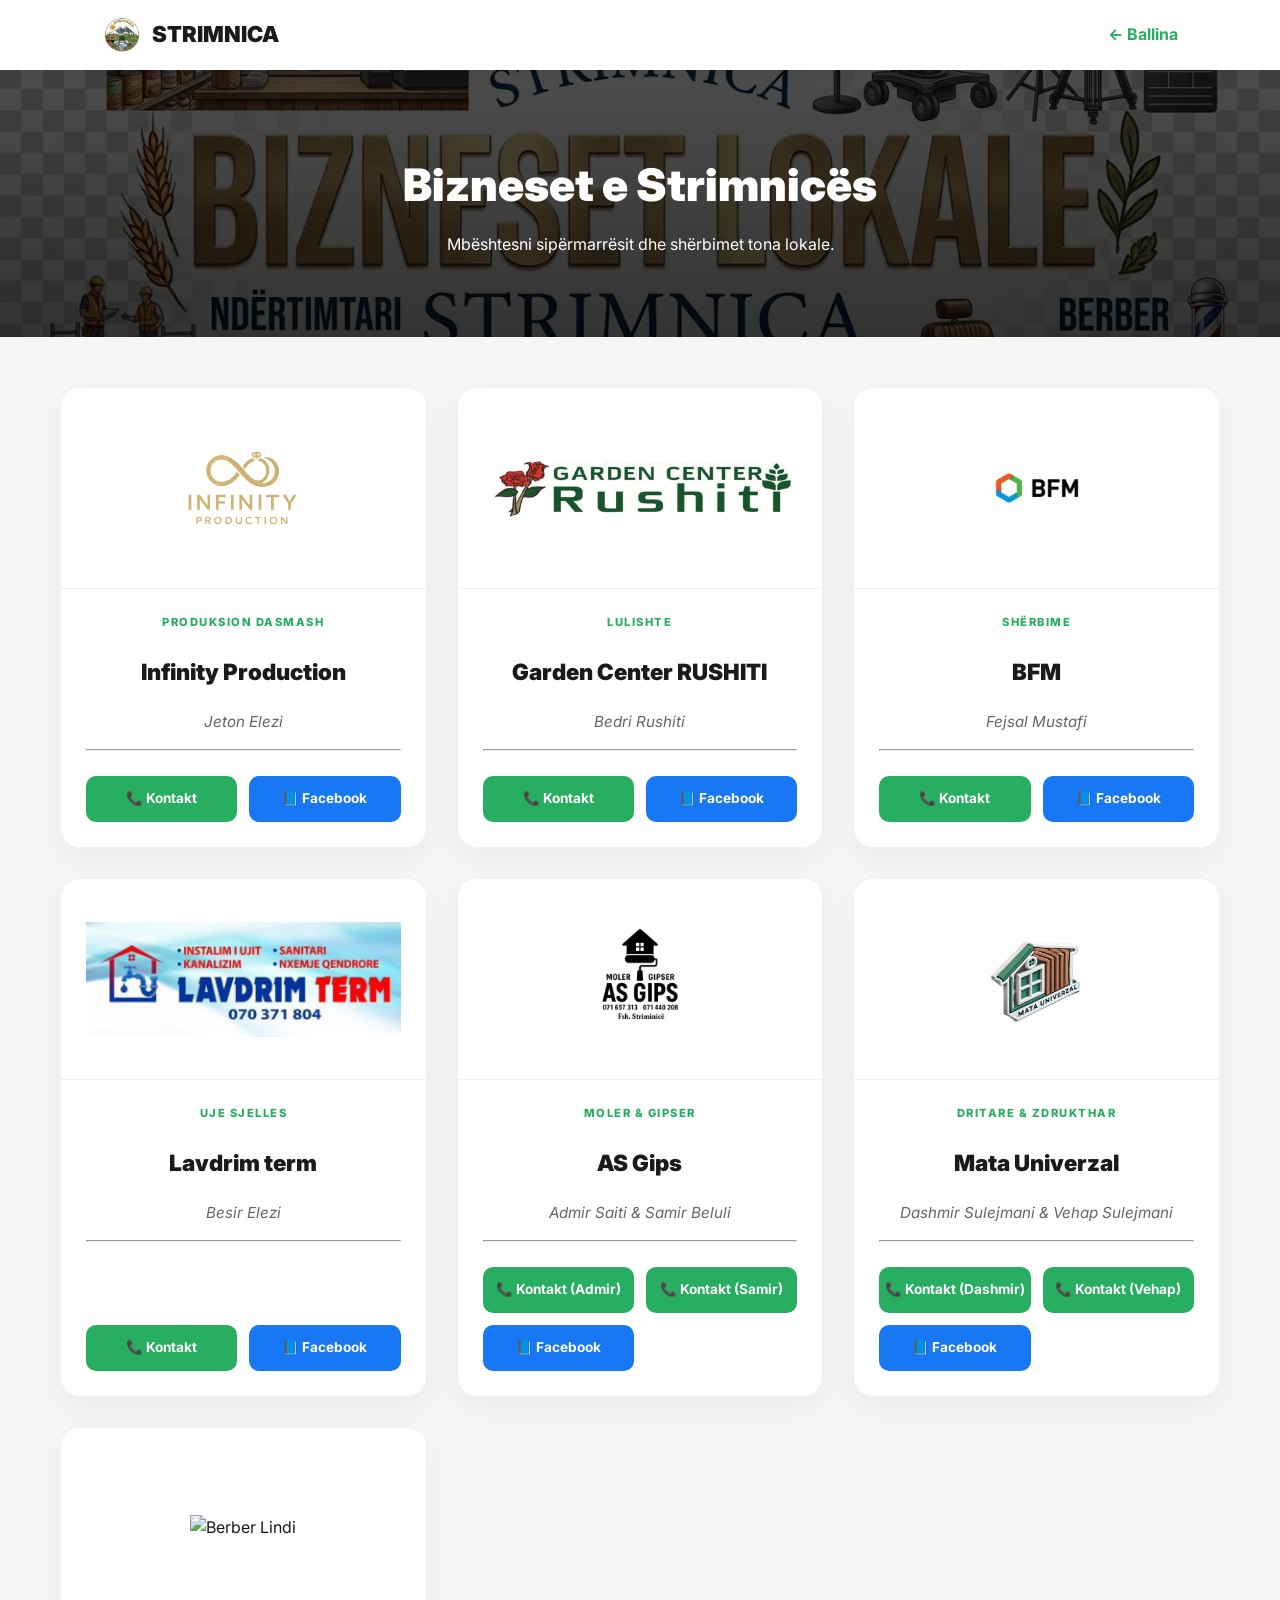
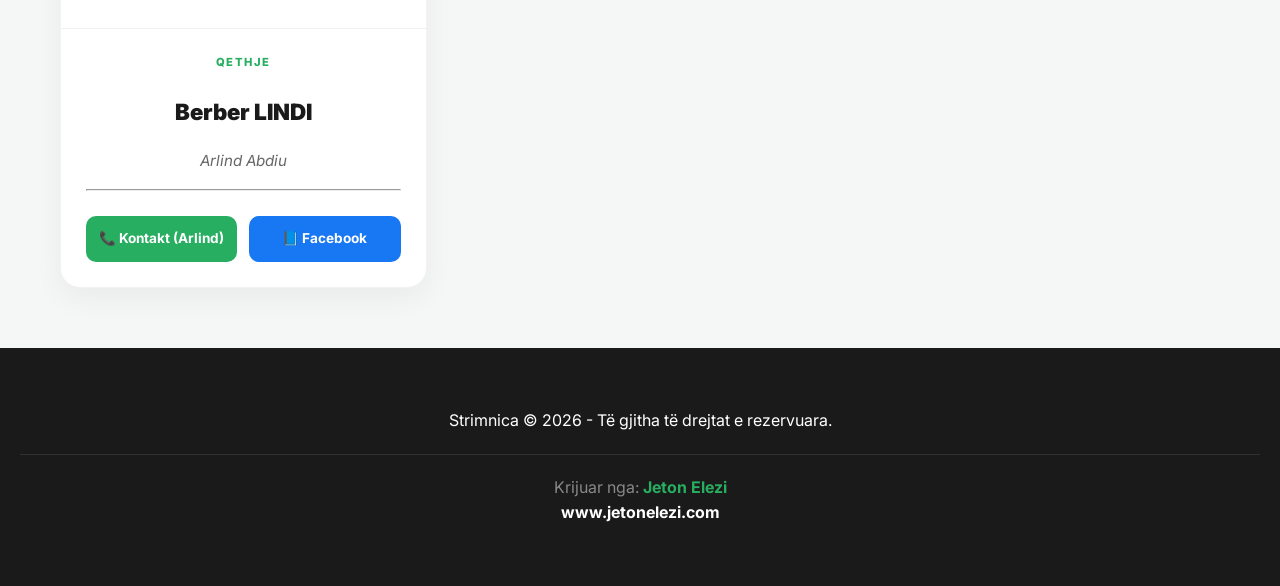
==== bizneset.html @ e4f4416d "Update bizneset.html" ====
<!DOCTYPE html>
<html lang="sq">
<head>
    <meta charset="UTF-8">
    <meta name="viewport" content="width=device-width, initial-scale=1.0">
    <title>Bizneset - Strimnica</title>
    <link rel="icon" type="image/png" href="foto/LOGO STR.png">
    <link href="https://fonts.googleapis.com/css2?family=Inter:wght@300;400;700;900&display=swap" rel="stylesheet">
    <style>
        :root {
            --accent: #27ae60;
            --dark: #1a1a1a;
            --light: #f4f7f6;
            --fb-blue: #1877F2;
        }

        * { box-sizing: border-box; margin: 0; padding: 0; }
        body { font-family: 'Inter', sans-serif; background: var(--light); color: var(--dark); line-height: 1.6; }

        /* Navbar */
        .navbar {
            display: flex; justify-content: space-between; align-items: center;
            padding: 15px 8%; background: white; position: sticky; top: 0; z-index: 1000;
            box-shadow: 0 2px 10px rgba(0,0,0,0.05);
        }
        .logo { display: flex; align-items: center; gap: 10px; font-size: 22px; font-weight: 900; text-decoration: none; color: var(--dark); }
        .logo img { height: 40px; }
        .back-link { text-decoration: none; color: var(--accent); font-weight: 700; }

        /* Hero Bizneset */
        .biz-header {
            background: linear-gradient(rgba(0,0,0,0.7), rgba(0,0,0,0.8)), url('foto\\Gemini_Generated_Image_uo8lh4uo8lh4uo8l.png') center/cover;
            color: white; padding: 80px 20px; text-align: center;
        }
        .biz-header h1 { font-size: 2.8rem; margin-bottom: 10px; font-weight: 900; }

        /* Business Grid */
        .container { max-width: 1200px; margin: 50px auto; padding: 0 20px; }
        
        .biz-grid {
            display: grid;
            grid-template-columns: repeat(auto-fill, minmax(300px, 1fr));
            gap: 30px;
        }

        .biz-card {
            background: white; border-radius: 20px; overflow: hidden;
            box-shadow: 0 10px 30px rgba(0,0,0,0.05);
            transition: 0.3s; border: 1px solid rgba(0,0,0,0.05);
            display: flex; flex-direction: column;
            height: 100%;
        }
        .biz-card:hover { transform: translateY(-10px); box-shadow: 0 15px 40px rgba(0,0,0,0.1); }

        .biz-logo-area {
            height: 200px; background: #ffffff;
            display: flex; align-items: center; justify-content: center;
            padding: 25px; position: relative;
        }
        .biz-logo-area img { max-height: 100%; max-width: 100%; object-fit: contain; }

        .biz-info { 
            padding: 25px; 
            flex-grow: 1; 
            text-align: center; 
            border-top: 1px solid #f0f0f0; 
            display: flex;
            flex-direction: column;
        }
        
        .biz-tag { font-size: 0.7rem; color: var(--accent); font-weight: 800; text-transform: uppercase; letter-spacing: 1.5px; display: block; margin-bottom: 8px; }
        
        .biz-name { 
            font-size: 1.4rem; 
            margin: 5px 0 10px 0; 
            color: var(--dark); 
            font-weight: 900; 
            min-height: 3.4rem; 
            display: flex; 
            align-items: center; 
            justify-content: center; 
        }
        
        .biz-desc { font-size: 0.95rem; color: #666; margin-bottom: 15px; font-style: italic; }

        .biz-actions { 
            display: grid; 
            grid-template-columns: 1fr 1fr; 
            gap: 12px; 
            margin-top: auto; 
        }
        
        .btn-action {
            text-decoration: none; padding: 12px 5px; border-radius: 10px;
            font-size: 0.85rem; font-weight: 700; text-align: center; transition: 0.3s;
        }
        .btn-call { background: var(--accent); color: white; }
        .btn-fb { background: var(--fb-blue); color: white; }
        .btn-call:hover { background: #219150; opacity: 0.9; }
        .btn-fb:hover { opacity: 0.9; }

        /* Mobile View (3 items per row) */
        @media (max-width: 768px) {
            .container { padding: 0 10px; margin: 20px auto; }
            .biz-grid { grid-template-columns: repeat(3, 1fr); gap: 10px; }
            .biz-card { border-radius: 12px; }
            .biz-logo-area { height: 100px; padding: 10px; }
            .biz-info { padding: 10px 5px; }
            .biz-name { 
                font-size: 0.85rem; 
                min-height: auto; 
                margin-bottom: 5px; 
                line-height: 1.2;
                display: -webkit-box;
                -webkit-line-clamp: 2;
                -webkit-box-orient: vertical;
                overflow: hidden;
            }
            .biz-tag { font-size: 0.55rem; letter-spacing: 0.5px; }
            
            /* NDRYSHIMI KETU: E hoqa display:none qe Besir Elezi te shfaqet */
            .biz-desc { 
                display: block; 
                font-size: 0.65rem; 
                margin-bottom: 8px; 
            }
            
            .biz-info hr, .biz-info br { display: none; } /* I fshehim ne celular qe te mos zene vend te kote */
            
            .biz-actions { grid-template-columns: 1fr; gap: 4px; }
            .btn-action { padding: 6px 2px; font-size: 0.65rem; border-radius: 6px; }
            .biz-header h1 { font-size: 1.8rem; }
        }

        /* Footer */
        footer { text-align: center; padding: 60px 20px; background: var(--dark); color: white; margin-top: 60px; }
        .footer-credits { margin-top: 20px; padding-top: 20px; border-top: 1px solid rgba(255,255,255,0.1); color: #888; }
        .footer-credits strong { color: var(--accent); }
        .footer-link { color: #ffffff; text-decoration: none; font-weight: 700; transition: 0.3s; }
        .footer-link:hover { color: var(--accent); }
    </style>
</head>
<body>

    <nav class="navbar">
        <a href="index.html" class="logo">
            <img src="foto/LOGO STR.png" alt="Logo"> STRIMNICA
        </a>
        <a href="index.html" class="back-link">← Ballina</a>
    </nav>

    <header class="biz-header">
        <h1>Bizneset e Strimnicës</h1>
        <p>Mbështesni sipërmarrësit dhe shërbimet tona lokale.</p>
    </header>

    <div class="container">
        <div class="biz-grid">

            <div class="biz-card">
                <div class="biz-logo-area">
                    <img src="Logo/Logo Infinity.png" alt="Infinity Production">
                </div>
                <div class="biz-info">
                    <span class="biz-tag">Produksion Dasmash</span>
                    <h2 class="biz-name">Infinity Production</h2>
                    <p class="biz-desc">Jeton Elezi</p>
                    <hr><br>
                    <div class="biz-actions">
                        <a href="tel:+38972722060" class="btn-action btn-call">📞 Kontakt</a>
                        <a href="https://www.facebook.com/profile.php?id=61581530814236" target="_blank" class="btn-action btn-fb">📘 Facebook</a>
                    </div>
                </div>
            </div>

            <div class="biz-card">
                <div class="biz-logo-area">
                    <img src="Logo/Garden Center Rushiti.jpeg" alt="Garden Center Rushiti">
                </div>
                <div class="biz-info">
                    <span class="biz-tag">Lulishte</span>
                    <h2 class="biz-name">Garden Center RUSHITI</h2>
                    <p class="biz-desc">Bedri Rushiti</p>
                    <hr><br>
                    <div class="biz-actions">
                        <a href="tel:+38970587042" class="btn-action btn-call">📞 Kontakt</a>
                        <a href="https://www.facebook.com/garden.center.rushiti" target="_blank" class="btn-action btn-fb">📘 Facebook</a>
                    </div>
                </div>
            </div>

            <div class="biz-card">
                <div class="biz-logo-area">
                    <img src="Logo/BFM LOGO.jpg" alt="BFM">
                </div>
                <div class="biz-info">
                    <span class="biz-tag">Shërbime</span>
                    <h2 class="biz-name">BFM</h2>
                    <p class="biz-desc">Fejsal Mustafi</p>
                    <hr><br>
                    <div class="biz-actions">
                        <a href="tel:+38975295482" class="btn-action btn-call">📞 Kontakt</a>
                        <a href="https://www.facebook.com/bfmnmk" target="_blank" class="btn-action btn-fb">📘 Facebook</a>
                    </div>
                </div>
            </div>

            <div class="biz-card">
                <div class="biz-logo-area">
                    <img src="Logo/Lavdrim Term.png" alt="Lavdrim term">
                </div>
                <div class="biz-info">
                    <span class="biz-tag">Uje Sjelles</span>
                    <h2 class="biz-name">Lavdrim term</h2>
                    <p class="biz-desc">Besir Elezi</p>
                    <hr><br>
                    <div class="biz-actions">
                        <a href="tel:+38970371804" class="btn-action btn-call">📞 Kontakt</a>
                        <a href="https://www.facebook.com/profile.php?id=100041376197153" target="_blank" class="btn-action btn-fb">📘 Facebook</a>
                    </div>
                </div>
            </div>


             <div class="biz-card">
                <div class="biz-logo-area">
                    <img src="Logo\AS-gips.png" alt="AS GIPS">
                </div>
                <div class="biz-info">
                    <span class="biz-tag">Moler & Gipser</span>
                    <h2 class="biz-name">AS Gips</h2>
                    <p class="biz-desc">Admir Saiti & Samir Beluli</p>
                    <hr><br>
                    <div class="biz-actions">
                        <a href="tel:+38975295482" class="btn-action btn-call">📞 Kontakt (Admir) </a>
                        <a href="tel:+38975295482" class="btn-action btn-call">📞 Kontakt (Samir) </a>
                        <a href="https://www.facebook.com/profile.php?id=100076467087197" target="_blank" class="btn-action btn-fb">📘 Facebook</a>
                    </div>
                </div>
            </div>



            




<div class="biz-card">
                <div class="biz-logo-area">
                    <img src="Logo\Mata universal.jpg" alt="Mata Univerzal">
                </div>
                <div class="biz-info">
                    <span class="biz-tag">Dritare & Zdrukthar</span>
                    <h2 class="biz-name">Mata Univerzal</h2>
                    <p class="biz-desc">Dashmir Sulejmani & Vehap Sulejmani</p>
                    <hr><br>
                    <div class="biz-actions">
                        <a href="tel:+38970348357" class="btn-action btn-call">📞 Kontakt (Dashmir) </a>
                        <a href="tel:+38971263230" class="btn-action btn-call">📞 Kontakt (Vehap) </a>
                        <a href="https://www.facebook.com/share/1DpXYMHKsd/?mibextid=wwXIfr&direct_share_include_copy=1&fb_entity_type=unknown" target="_blank" class="btn-action btn-fb">📘 Facebook</a>
                    </div>
                </div>
            </div>





            <div class="biz-card">
                <div class="biz-logo-area">
                    <img src="" alt="Berber Lindi">
                </div>
                <div class="biz-info">
                    <span class="biz-tag">Qethje</span>
                    <h2 class="biz-name">Berber LINDI</h2>
                    <p class="biz-desc">Arlind Abdiu</p>
                    <hr><br>
                    <div class="biz-actions">
                        <a href="tel:+38970806164" class="btn-action btn-call">📞 Kontakt (Arlind) </a>
                        <a href="https://www.facebook.com/profile.php?id=100076467087197" target="_blank" class="btn-action btn-fb">📘 Facebook</a>
                    </div>
                </div>
            </div>






























            
        </div>
    </div>

    <footer>
        <div class="footer-content">
            <p>Strimnica © 2026 - Të gjitha të drejtat e rezervuara.</p>
            <div class="footer-credits">
                Krijuar nga: <strong>Jeton Elezi</strong><br>
                <a href="https://www.jetonelezi.com" class="footer-link" target="_blank">www.jetonelezi.com</a>
            </div>
        </div>
    </footer>
</body>
</html>
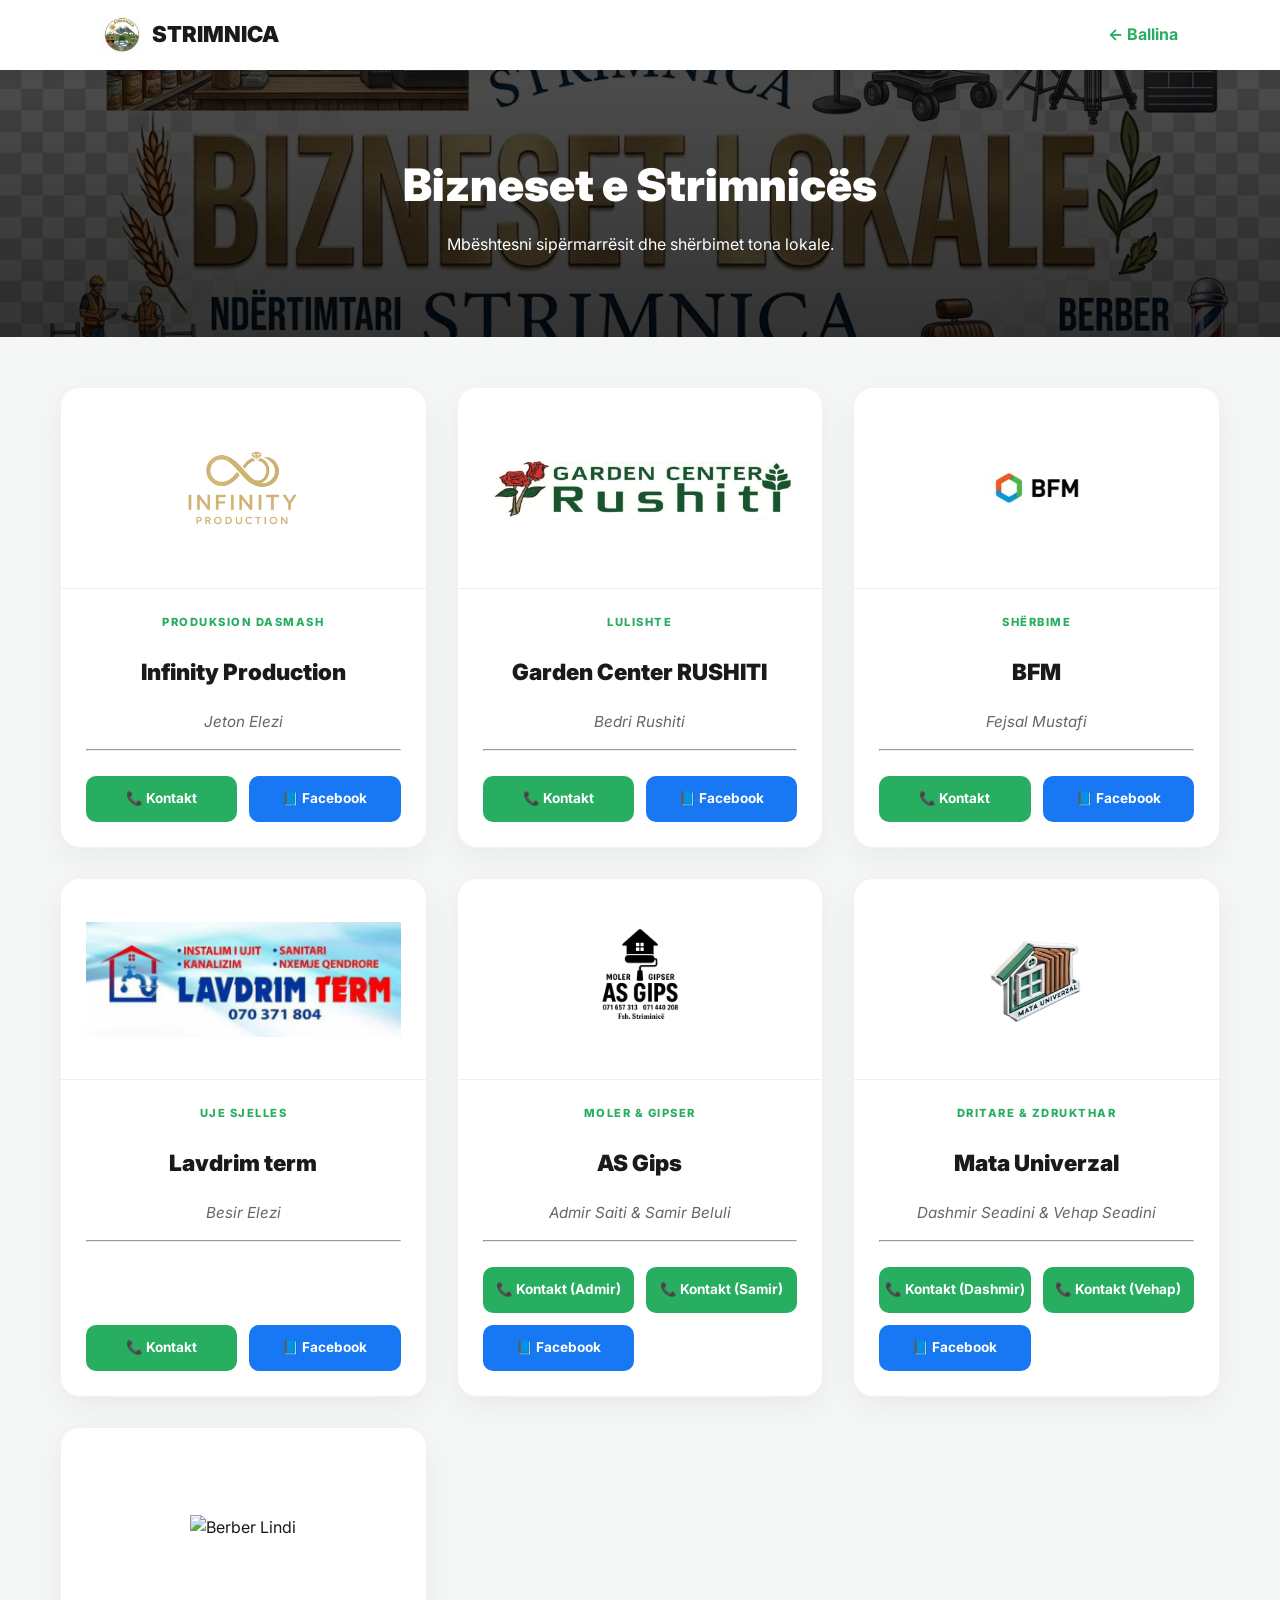
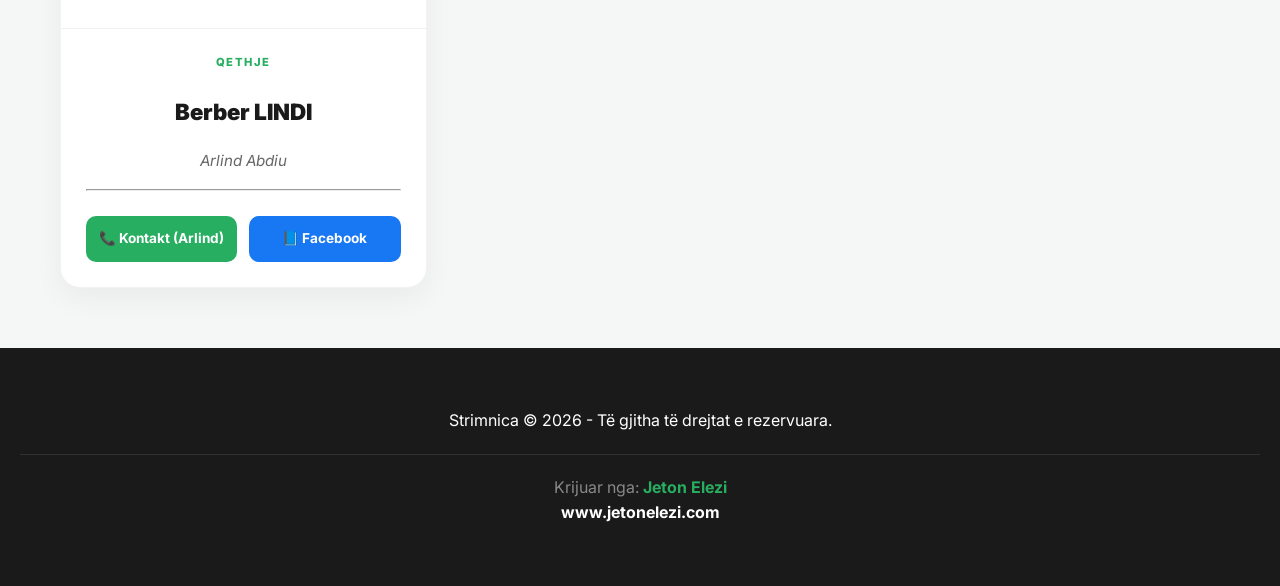
==== commit 68b9bc8c: "Update bizneset.html" ====
--- a/bizneset.html
+++ b/bizneset.html
@@ -253,7 +253,7 @@
                 <div class="biz-info">
                     <span class="biz-tag">Dritare & Zdrukthar</span>
                     <h2 class="biz-name">Mata Univerzal</h2>
-                    <p class="biz-desc">Dashmir Sulejmani & Vehap Sulejmani</p>
+                    <p class="biz-desc">Dashmir Seadini & Vehap Seadini</p>
                     <hr><br>
                     <div class="biz-actions">
                         <a href="tel:+38970348357" class="btn-action btn-call">📞 Kontakt (Dashmir) </a>
@@ -327,3 +327,4 @@
     </footer>
 </body>
 </html>
+
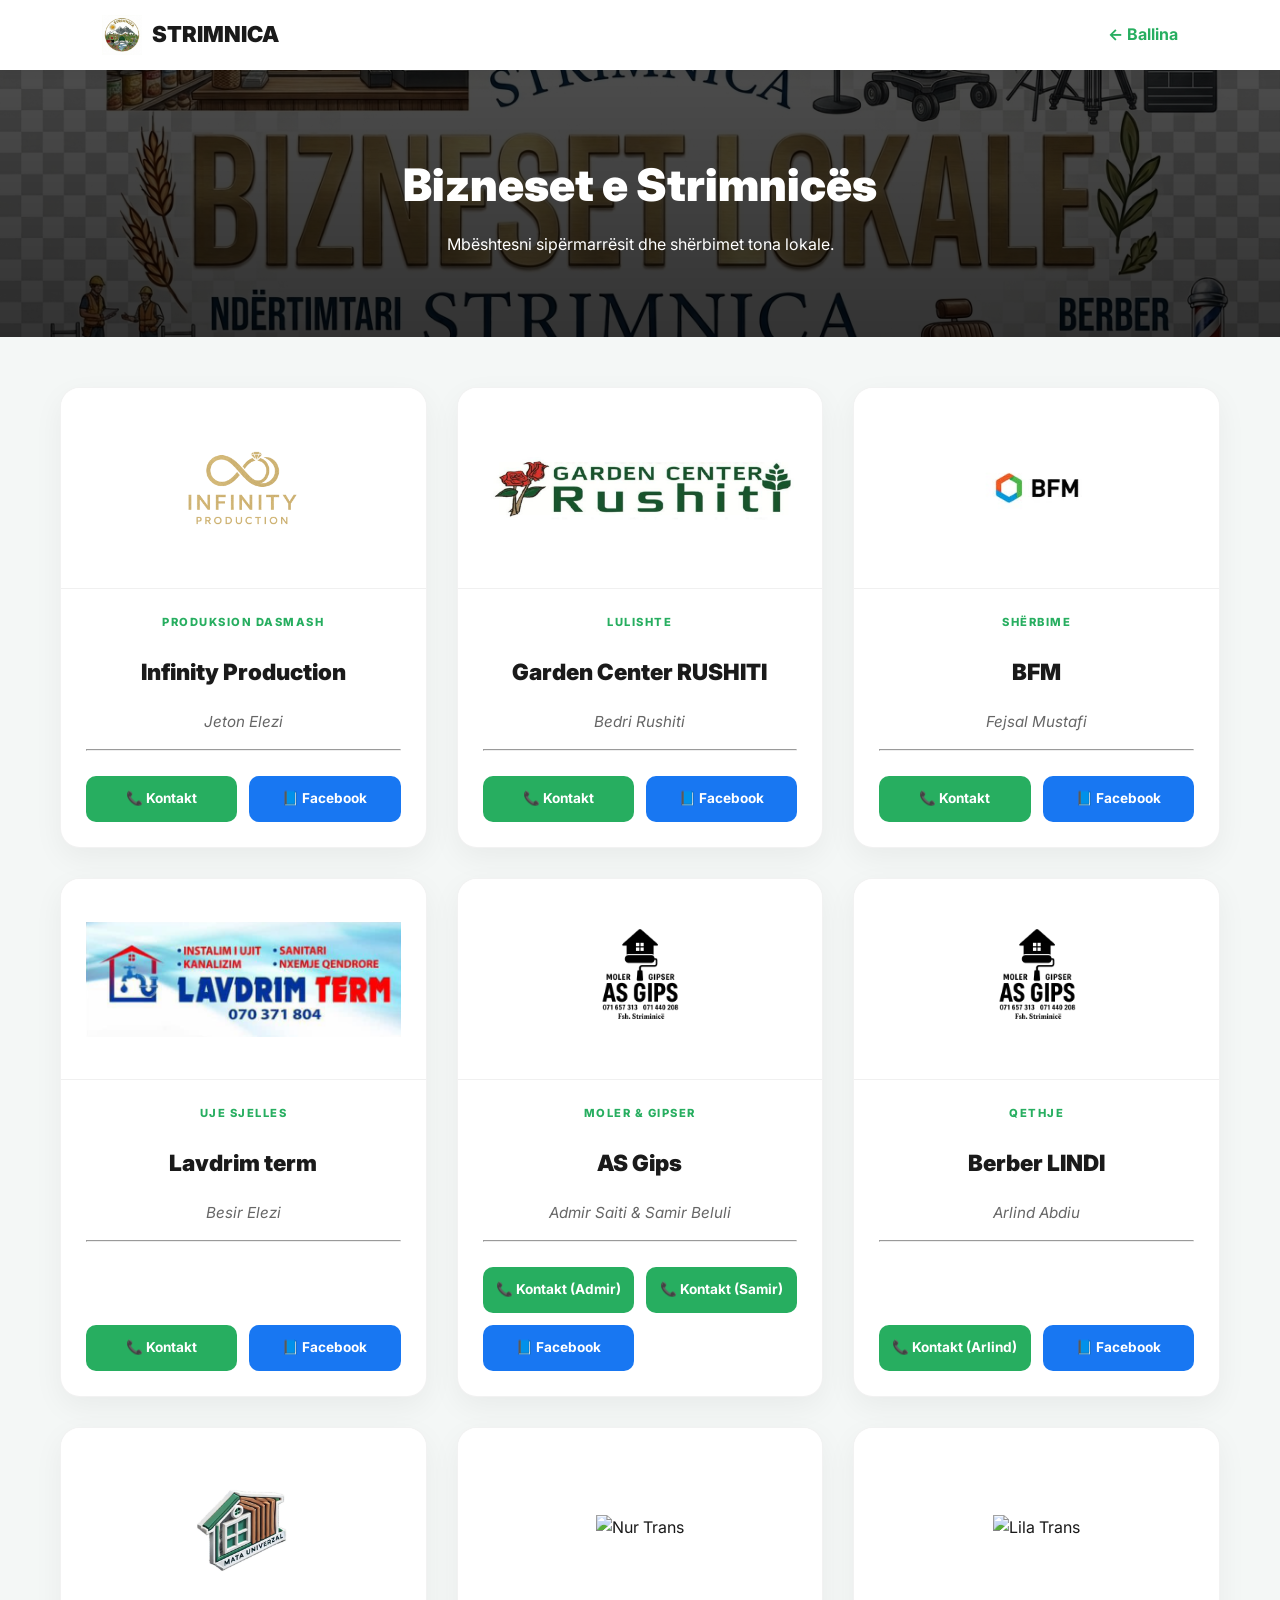
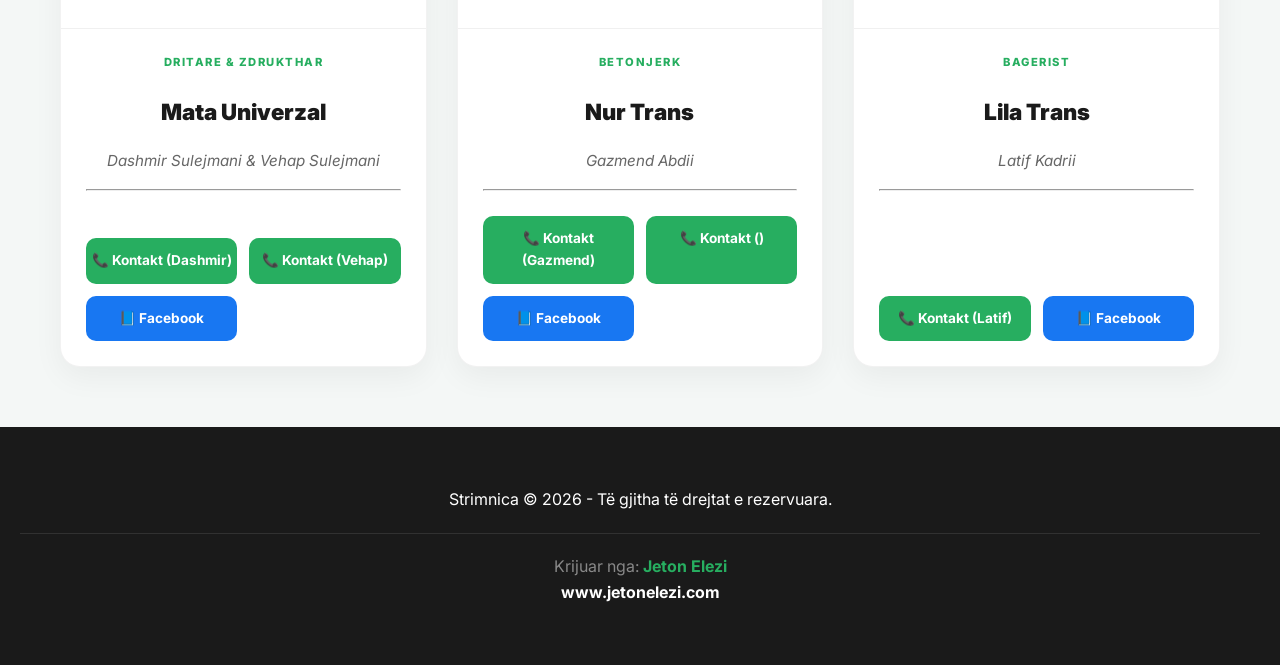
==== commit c44a7b2f: "Refactor HTML structure and styles for bizneset page" ====
--- a/bizneset.html
+++ b/bizneset.html
@@ -241,19 +241,33 @@
 
 
 
-            
-
-
-
-
-<div class="biz-card">
+            <div class="biz-card">
+                <div class="biz-logo-area">
+                    <img src="Logo\AS-gips.png" alt="AS GIPS">
+                </div>
+                <div class="biz-info">
+                    <span class="biz-tag">Qethje</span>
+                    <h2 class="biz-name">Berber LINDI</h2>
+                    <p class="biz-desc">Arlind Abdiu</p>
+                    <hr><br>
+                    <div class="biz-actions">
+                        <a href="tel:+38970806164" class="btn-action btn-call">📞 Kontakt (Arlind) </a>
+                        <a href="https://www.facebook.com/profile.php?id=100076467087197" target="_blank" class="btn-action btn-fb">📘 Facebook</a>
+                    </div>
+                </div>
+            </div>
+
+
+
+
+            <div class="biz-card">
                 <div class="biz-logo-area">
                     <img src="Logo\Mata universal.jpg" alt="Mata Univerzal">
                 </div>
                 <div class="biz-info">
                     <span class="biz-tag">Dritare & Zdrukthar</span>
                     <h2 class="biz-name">Mata Univerzal</h2>
-                    <p class="biz-desc">Dashmir Seadini & Vehap Seadini</p>
+                    <p class="biz-desc">Dashmir Sulejmani & Vehap Sulejmani</p>
                     <hr><br>
                     <div class="biz-actions">
                         <a href="tel:+38970348357" class="btn-action btn-call">📞 Kontakt (Dashmir) </a>
@@ -265,38 +279,39 @@
 
 
 
-
-
-            <div class="biz-card">
-                <div class="biz-logo-area">
-                    <img src="" alt="Berber Lindi">
-                </div>
-                <div class="biz-info">
-                    <span class="biz-tag">Qethje</span>
-                    <h2 class="biz-name">Berber LINDI</h2>
-                    <p class="biz-desc">Arlind Abdiu</p>
-                    <hr><br>
-                    <div class="biz-actions">
-                        <a href="tel:+38970806164" class="btn-action btn-call">📞 Kontakt (Arlind) </a>
-                        <a href="https://www.facebook.com/profile.php?id=100076467087197" target="_blank" class="btn-action btn-fb">📘 Facebook</a>
-                    </div>
-                </div>
-            </div>
-
-
-
-
-
-
-
-
-
-
-
-
-
-
-
+            <div class="biz-card">
+                <div class="biz-logo-area">
+                    <img src="Logo\Nur Trans.jpeg" alt="Nur Trans">
+                </div>
+                <div class="biz-info">
+                    <span class="biz-tag">Betonjerk</span>
+                    <h2 class="biz-name">Nur Trans</h2>
+                    <p class="biz-desc">Gazmend Abdii</p>
+                    <hr><br>
+                    <div class="biz-actions">
+                        <a href="tel:+38970209149" class="btn-action btn-call">📞 Kontakt (Gazmend) </a>
+                        <a href="tel:+38970235615" class="btn-action btn-call">📞 Kontakt () </a>
+                        <a href="https://www.facebook.com/profile.php?id=100063616489268" target="_blank" class="btn-action btn-fb">📘 Facebook</a>
+                    </div>
+                </div>
+            </div>
+
+
+            <div class="biz-card">
+                <div class="biz-logo-area">
+                    <img src="Logo\Lila trans.jpeg" alt="Lila Trans">
+                </div>
+                <div class="biz-info">
+                    <span class="biz-tag">Bagerist</span>
+                    <h2 class="biz-name">Lila Trans</h2>
+                    <p class="biz-desc">Latif Kadrii</p>
+                    <hr><br>
+                    <div class="biz-actions">
+                        <a href="tel:+38970620973" class="btn-action btn-call">📞 Kontakt (Latif) </a>
+                        <a href="https://www.facebook.com/profile.php?id=61558742889598" target="_blank" class="btn-action btn-fb">📘 Facebook</a>
+                    </div>
+                </div>
+            </div>
 
 
 
@@ -327,4 +342,3 @@
     </footer>
 </body>
 </html>
-
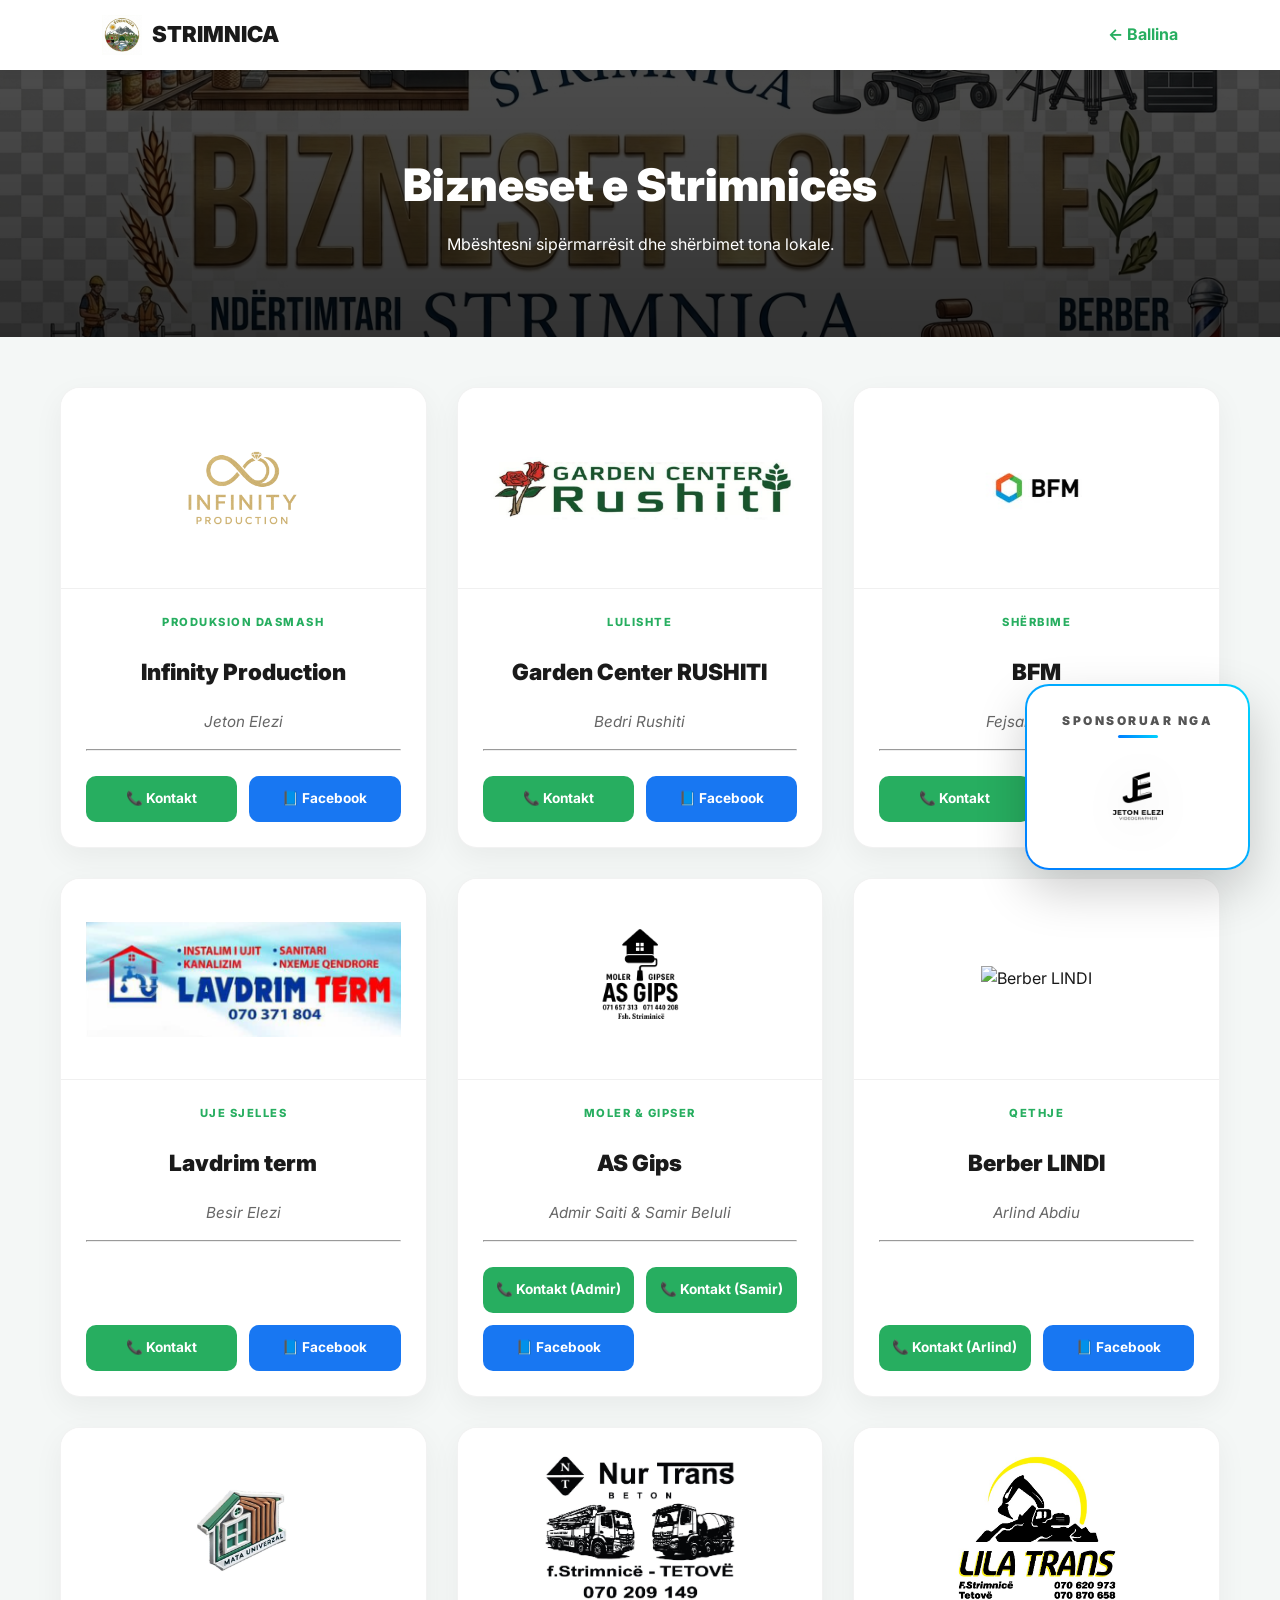
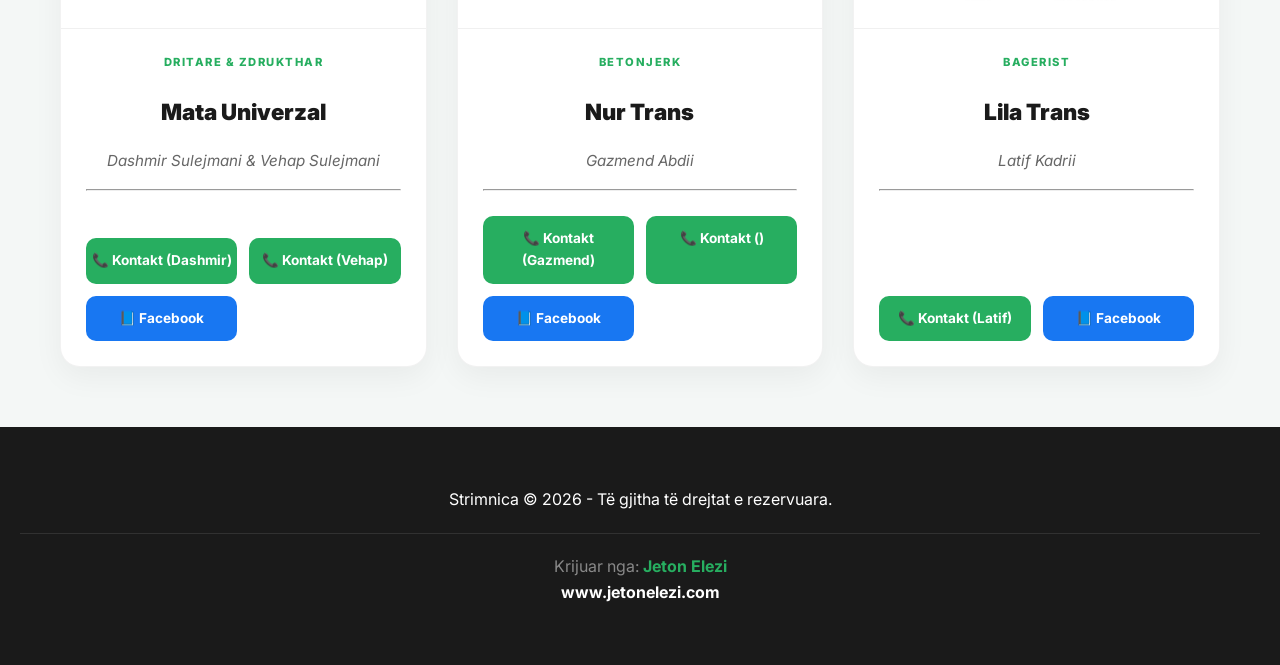
==== commit d5b51421: "Refactor HTML structure and styles for Bizneset page" ====
--- a/bizneset.html
+++ b/bizneset.html
@@ -138,6 +138,97 @@
         .footer-credits strong { color: var(--accent); }
         .footer-link { color: #ffffff; text-decoration: none; font-weight: 700; transition: 0.3s; }
         .footer-link:hover { color: var(--accent); }
+
+
+        /* --- STILI I SPONSORIT FIX (FLOATING) --- */
+.sticky-sponsor {
+    position: fixed;
+    bottom: 30px;
+    right: 30px;
+    background: rgba(255, 255, 255, 0.98);
+    backdrop-filter: blur(10px);
+    padding: 25px 35px; 
+    border-radius: 24px;
+    box-shadow: 0 20px 50px rgba(0,0,0,0.2);
+    display: flex;
+    flex-direction: column;
+    align-items: center;
+    justify-content: center;
+    z-index: 10000;
+    transition: all 0.4s cubic-bezier(0.175, 0.885, 0.32, 1.275);
+    text-decoration: none;
+    border: 2px solid transparent;
+    background-origin: border-box;
+    background-clip: padding-box, border-box;
+    background-image: linear-gradient(white, white), linear-gradient(45deg, #007bff, #00d4ff);
+    animation: float-anim 3s infinite ease-in-out;
+    min-width: 150px;
+    min-height: 150px;
+}
+
+@keyframes float-anim {
+    0% { transform: translateY(0px); }
+    50% { transform: translateY(-10px); }
+    100% { transform: translateY(0px); }
+}
+
+.sticky-sponsor:hover {
+    transform: scale(1.05) translateY(-5px);
+    animation: none;
+    box-shadow: 0 25px 60px rgba(0, 123, 255, 0.4);
+}
+
+.sticky-label {
+    font-size: 12px;
+    text-transform: uppercase;
+    color: #555;
+    font-weight: 900;
+    margin-bottom: 15px;
+    letter-spacing: 2.5px;
+    position: relative;
+    font-family: 'Inter', sans-serif;
+}
+
+.sticky-label::after {
+    content: "";
+    display: block;
+    width: 40px;
+    height: 3px;
+    background: linear-gradient(45deg, #007bff, #00d4ff);
+    margin: 5px auto 0;
+    border-radius: 10px;
+}
+
+.sticky-logo-container {
+    display: flex;
+    align-items: center;
+    justify-content: center;
+    width: 100%;
+    height: 90px;
+    overflow: visible;
+}
+
+.sticky-logo {
+    transform: scale(1.4); /* Kjo e zmadhon logon që të mbushë katrorin */
+    height: 100%;
+    width: auto;
+    object-fit: contain;
+    filter: drop-shadow(0 5px 15px rgba(0,0,0,0.1));
+}
+
+/* Përshtatja për telefon (Mobile) */
+@media (max-width: 768px) {
+    .sticky-sponsor {
+        bottom: 15px;
+        right: 15px;
+        padding: 15px 20px;
+        min-width: 110px;
+        min-height: 110px;
+    }
+    .sticky-logo-container { height: 60px; }
+    .sticky-logo { transform: scale(1.3); }
+    .sticky-label { font-size: 10px; margin-bottom: 10px; }
+}
     </style>
 </head>
 <body>
@@ -154,6 +245,13 @@
         <p>Mbështesni sipërmarrësit dhe shërbimet tona lokale.</p>
     </header>
 
+  <a href="https://www.jetonelezi.com" class="sticky-sponsor" target="_blank">
+    <span class="sticky-label">Sponsoruar nga</span>
+    <div class="sticky-logo-container">
+        <img src="foto/VIDEO LOGO.png" alt="Sponsor Logo" class="sticky-logo">
+    </div>
+</a>
+
     <div class="container">
         <div class="biz-grid">
 
@@ -243,7 +341,7 @@
 
             <div class="biz-card">
                 <div class="biz-logo-area">
-                    <img src="Logo\AS-gips.png" alt="AS GIPS">
+                    <img src="" alt="Berber LINDI">
                 </div>
                 <div class="biz-info">
                     <span class="biz-tag">Qethje</span>
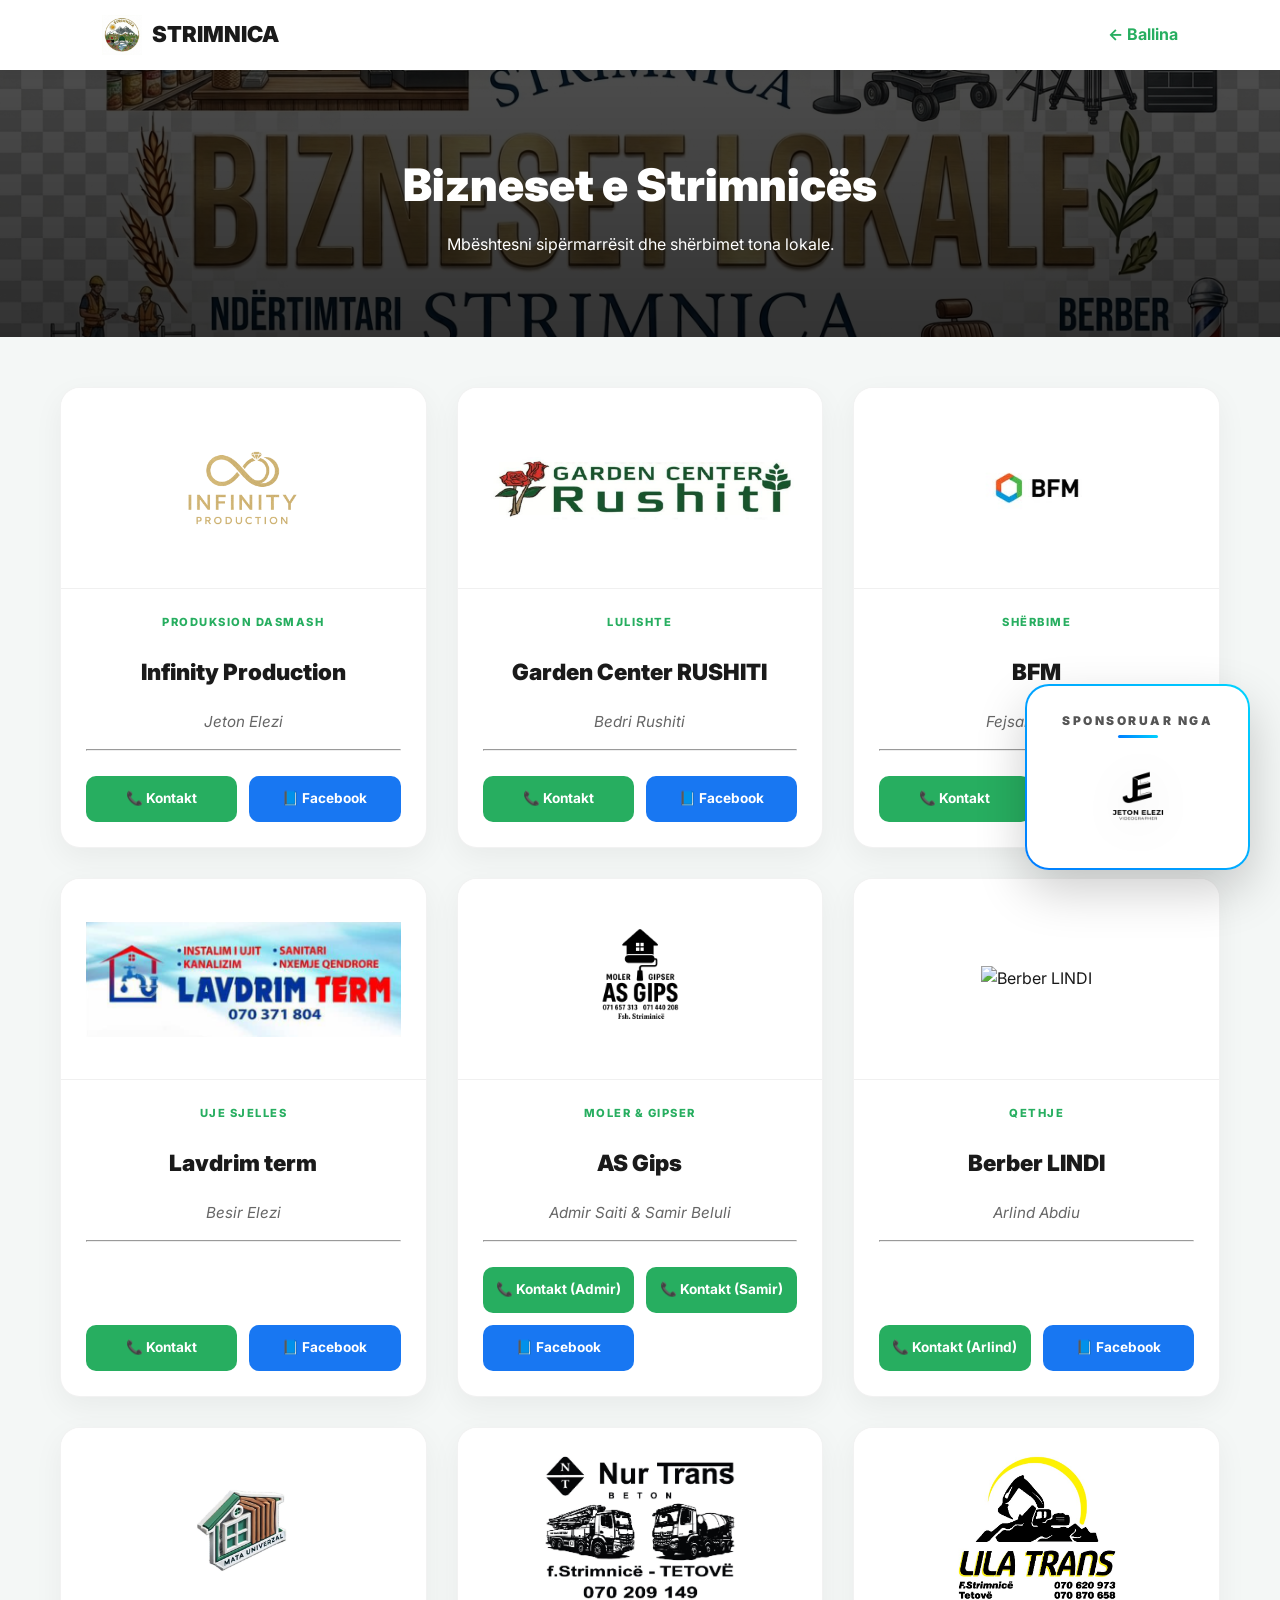
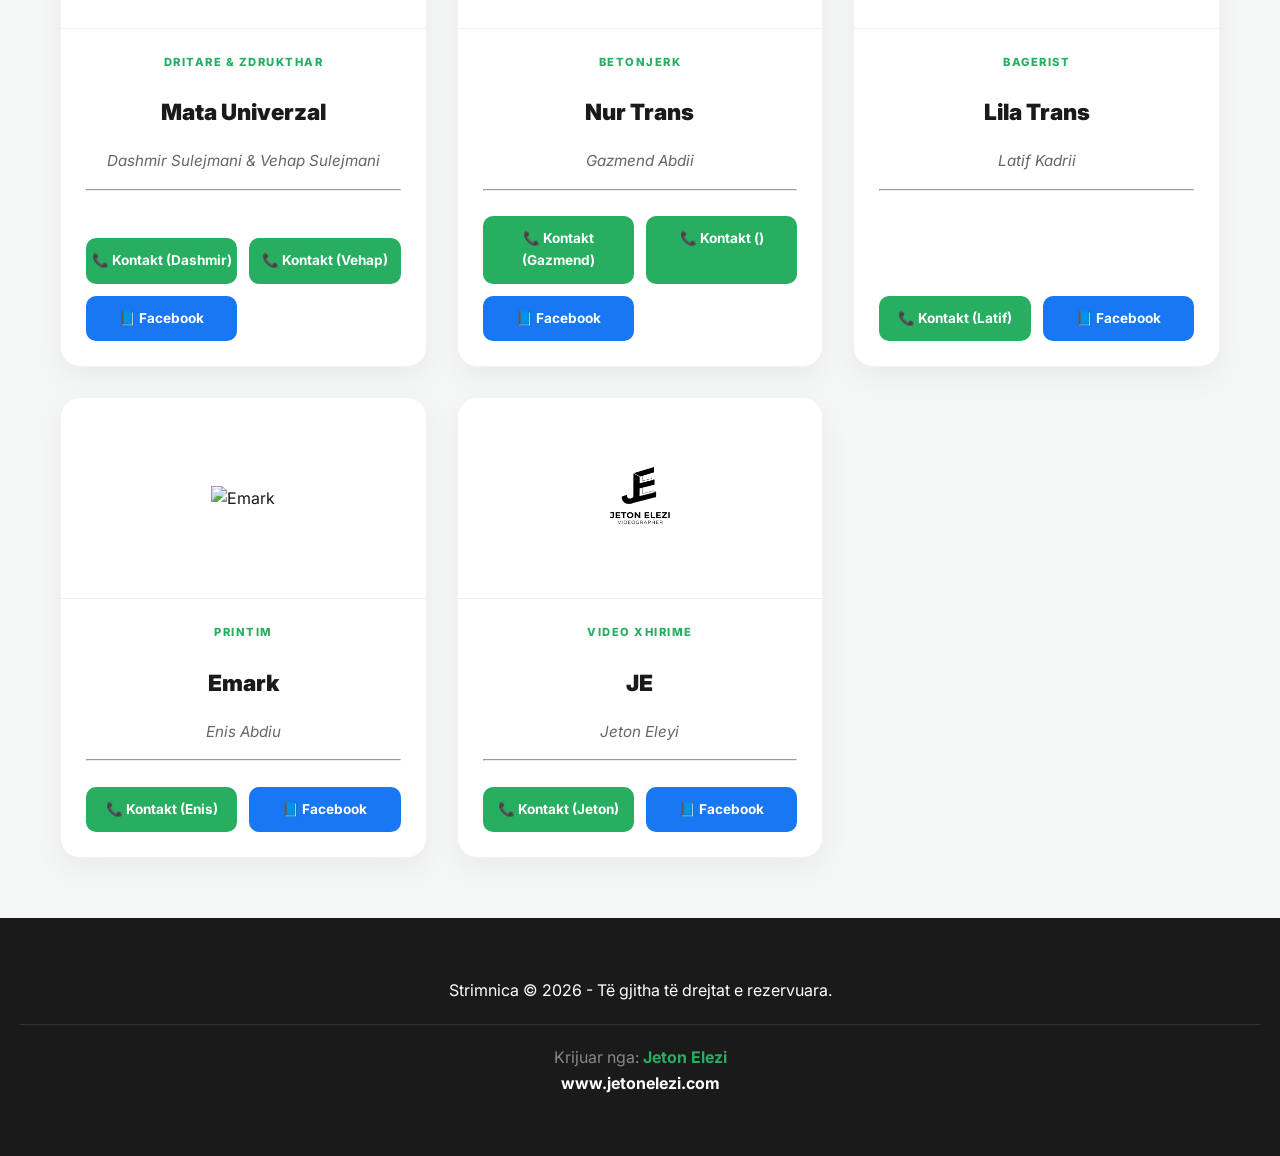
==== commit 84cf472d: "Update bizneset.html" ====
--- a/bizneset.html
+++ b/bizneset.html
@@ -350,7 +350,7 @@
                     <hr><br>
                     <div class="biz-actions">
                         <a href="tel:+38970806164" class="btn-action btn-call">📞 Kontakt (Arlind) </a>
-                        <a href="https://www.facebook.com/profile.php?id=100076467087197" target="_blank" class="btn-action btn-fb">📘 Facebook</a>
+                        <a href="" target="_blank" class="btn-action btn-fb">📘 Facebook</a>
                     </div>
                 </div>
             </div>
@@ -413,7 +413,37 @@
 
 
 
-
+            <div class="biz-card">
+                <div class="biz-logo-area">
+                    <img src="Logo\Emark.jpeg" alt="Emark">
+                </div>
+                <div class="biz-info">
+                    <span class="biz-tag">Printim</span>
+                    <h2 class="biz-name">Emark</h2>
+                    <p class="biz-desc">Enis Abdiu</p>
+                    <hr><br>
+                    <div class="biz-actions">
+                        <a href="tel:+38971209147" class="btn-action btn-call">📞 Kontakt (Enis) </a>
+                        <a href="https://www.facebook.com/profile.php?id=61575576381176" target="_blank" class="btn-action btn-fb">📘 Facebook</a>
+                    </div>
+                </div>
+            </div>
+
+            <div class="biz-card">
+                <div class="biz-logo-area">
+                    <img src="foto\VIDEO LOGO.png" alt="Emark">
+                </div>
+                <div class="biz-info">
+                    <span class="biz-tag">Video Xhirime</span>
+                    <h2 class="biz-name">JE</h2>
+                    <p class="biz-desc">Jeton Eleyi</p>
+                    <hr><br>
+                    <div class="biz-actions">
+                        <a href="tel:+38972722060" class="btn-action btn-call">📞 Kontakt (Jeton) </a>
+                        <a href="https://www.facebook.com/jeton.elezi.583/" target="_blank" class="btn-action btn-fb">📘 Facebook</a>
+                    </div>
+                </div>
+            </div>
 
 
 
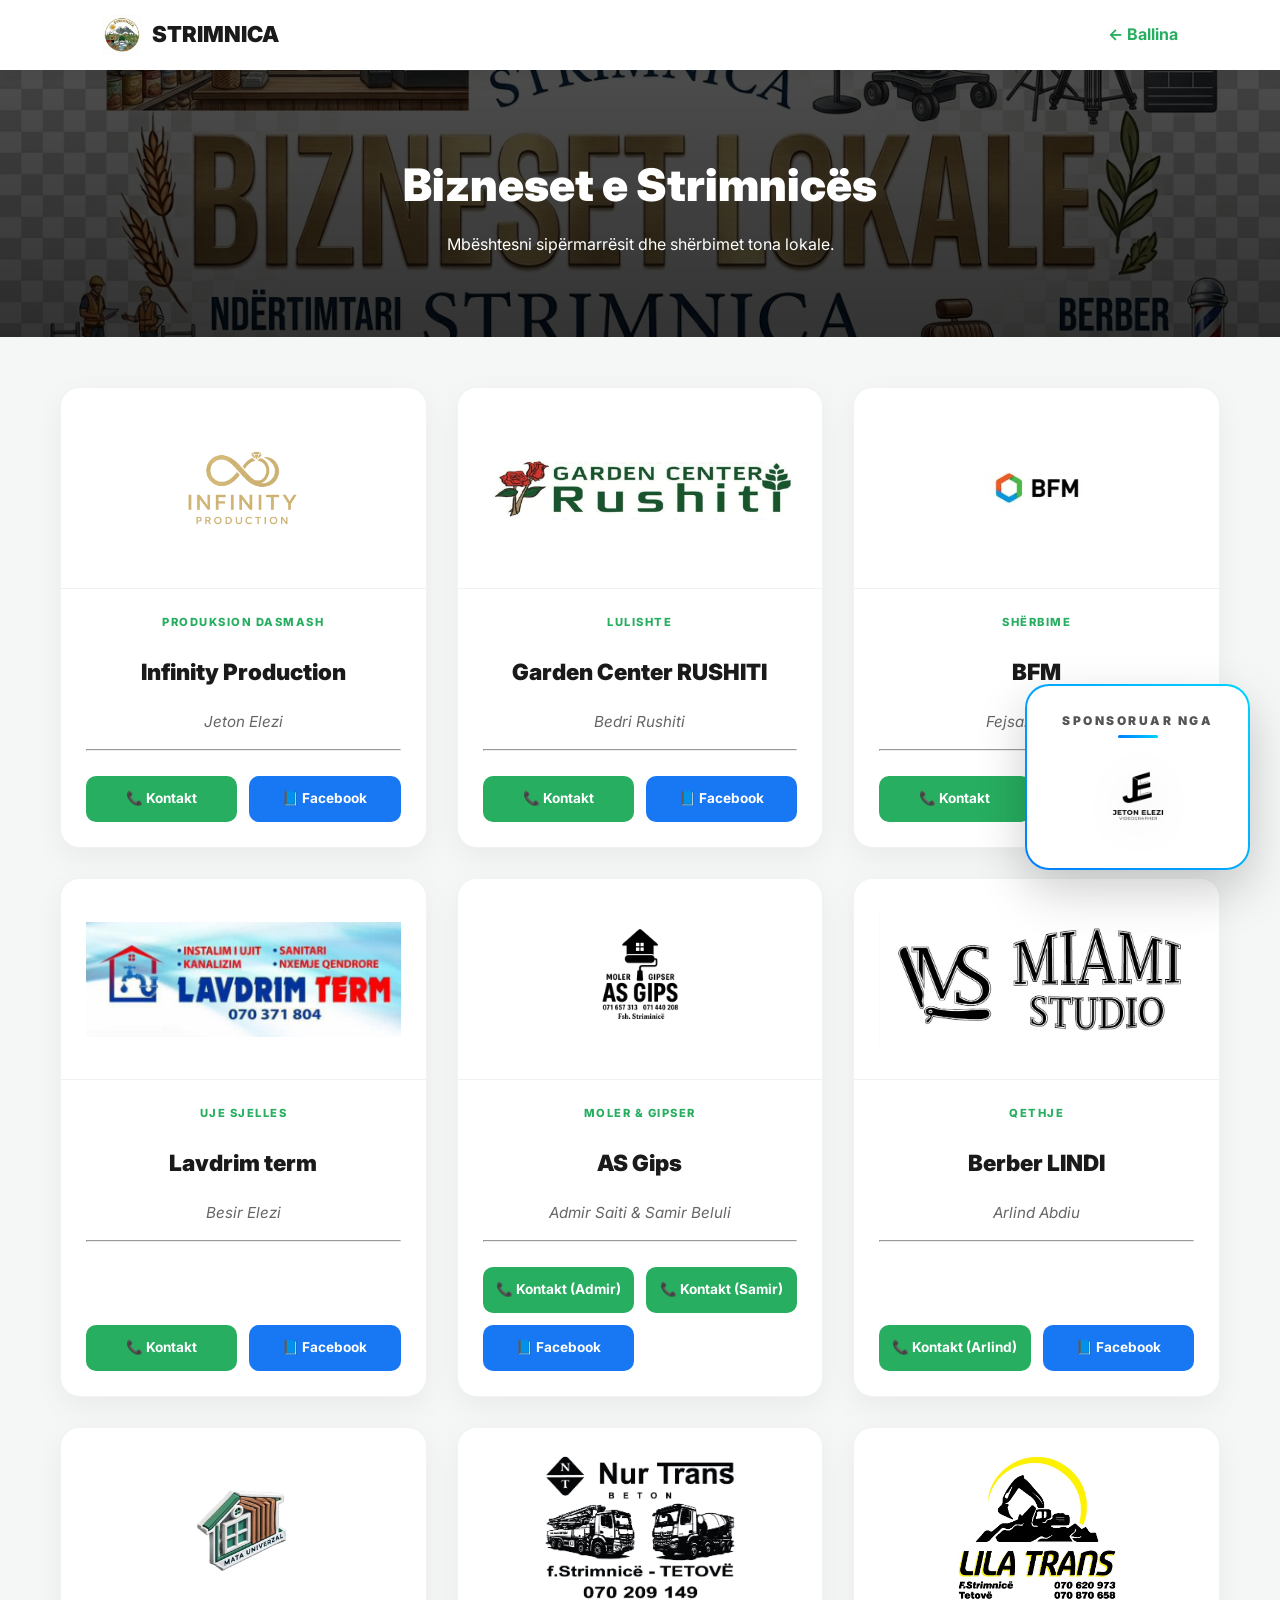
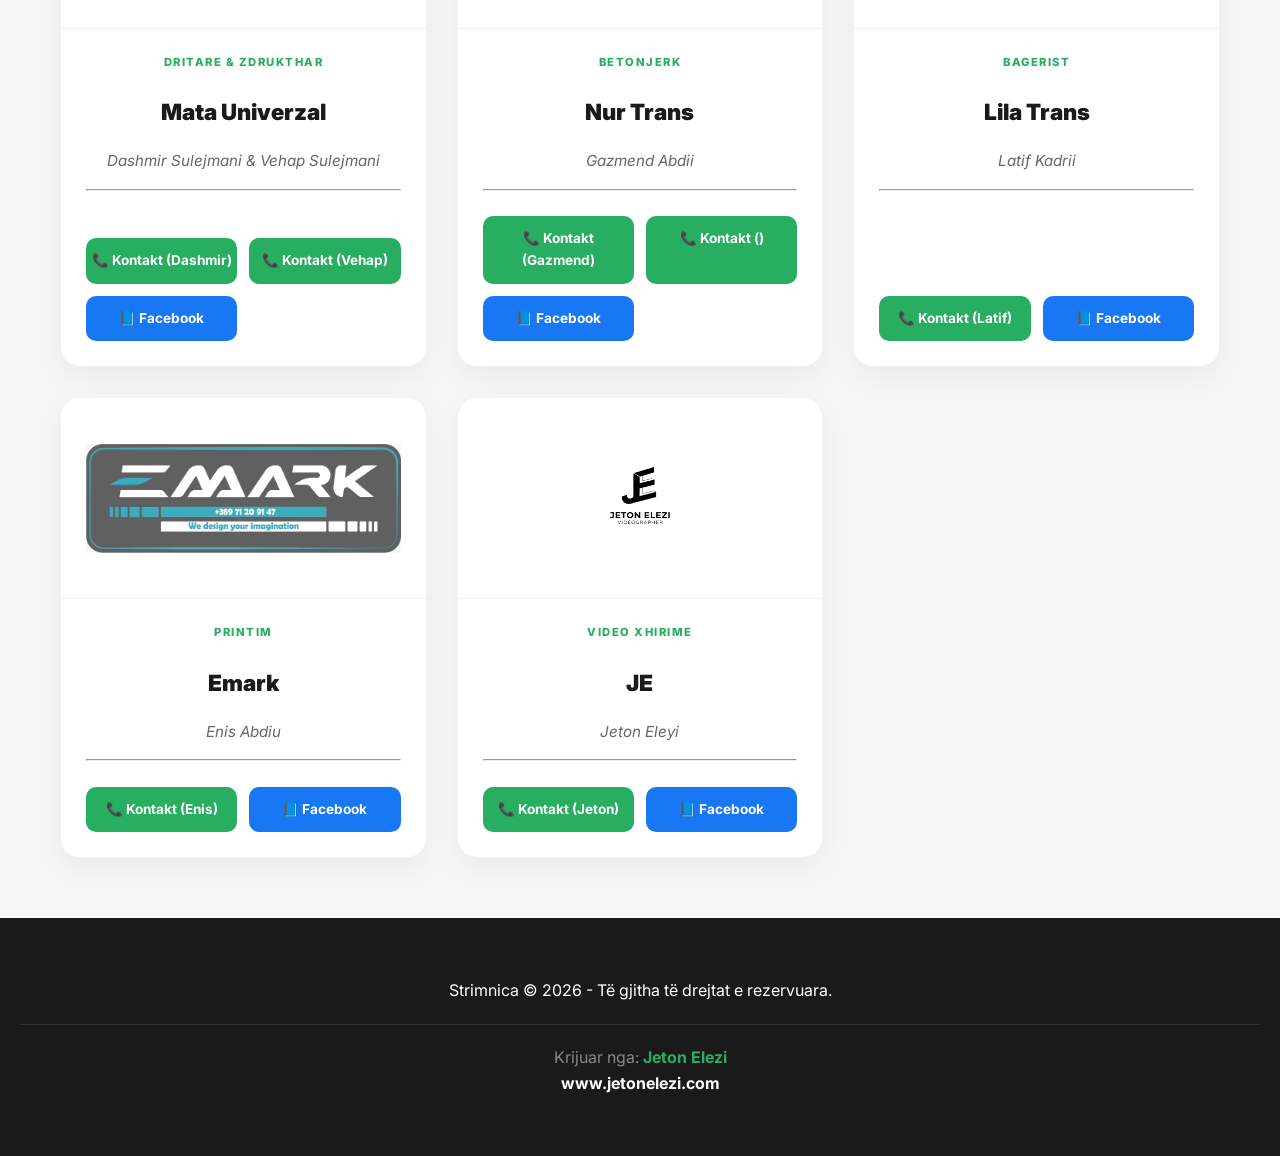
==== commit 1e8e90df: "Update print statement from 'Hello' to 'Goodbye'" ====
--- a/bizneset.html
+++ b/bizneset.html
@@ -341,7 +341,7 @@
 
             <div class="biz-card">
                 <div class="biz-logo-area">
-                    <img src="" alt="Berber LINDI">
+                    <img src="Logo\berber Lindi.jpeg" alt="Berber LINDI">
                 </div>
                 <div class="biz-info">
                     <span class="biz-tag">Qethje</span>
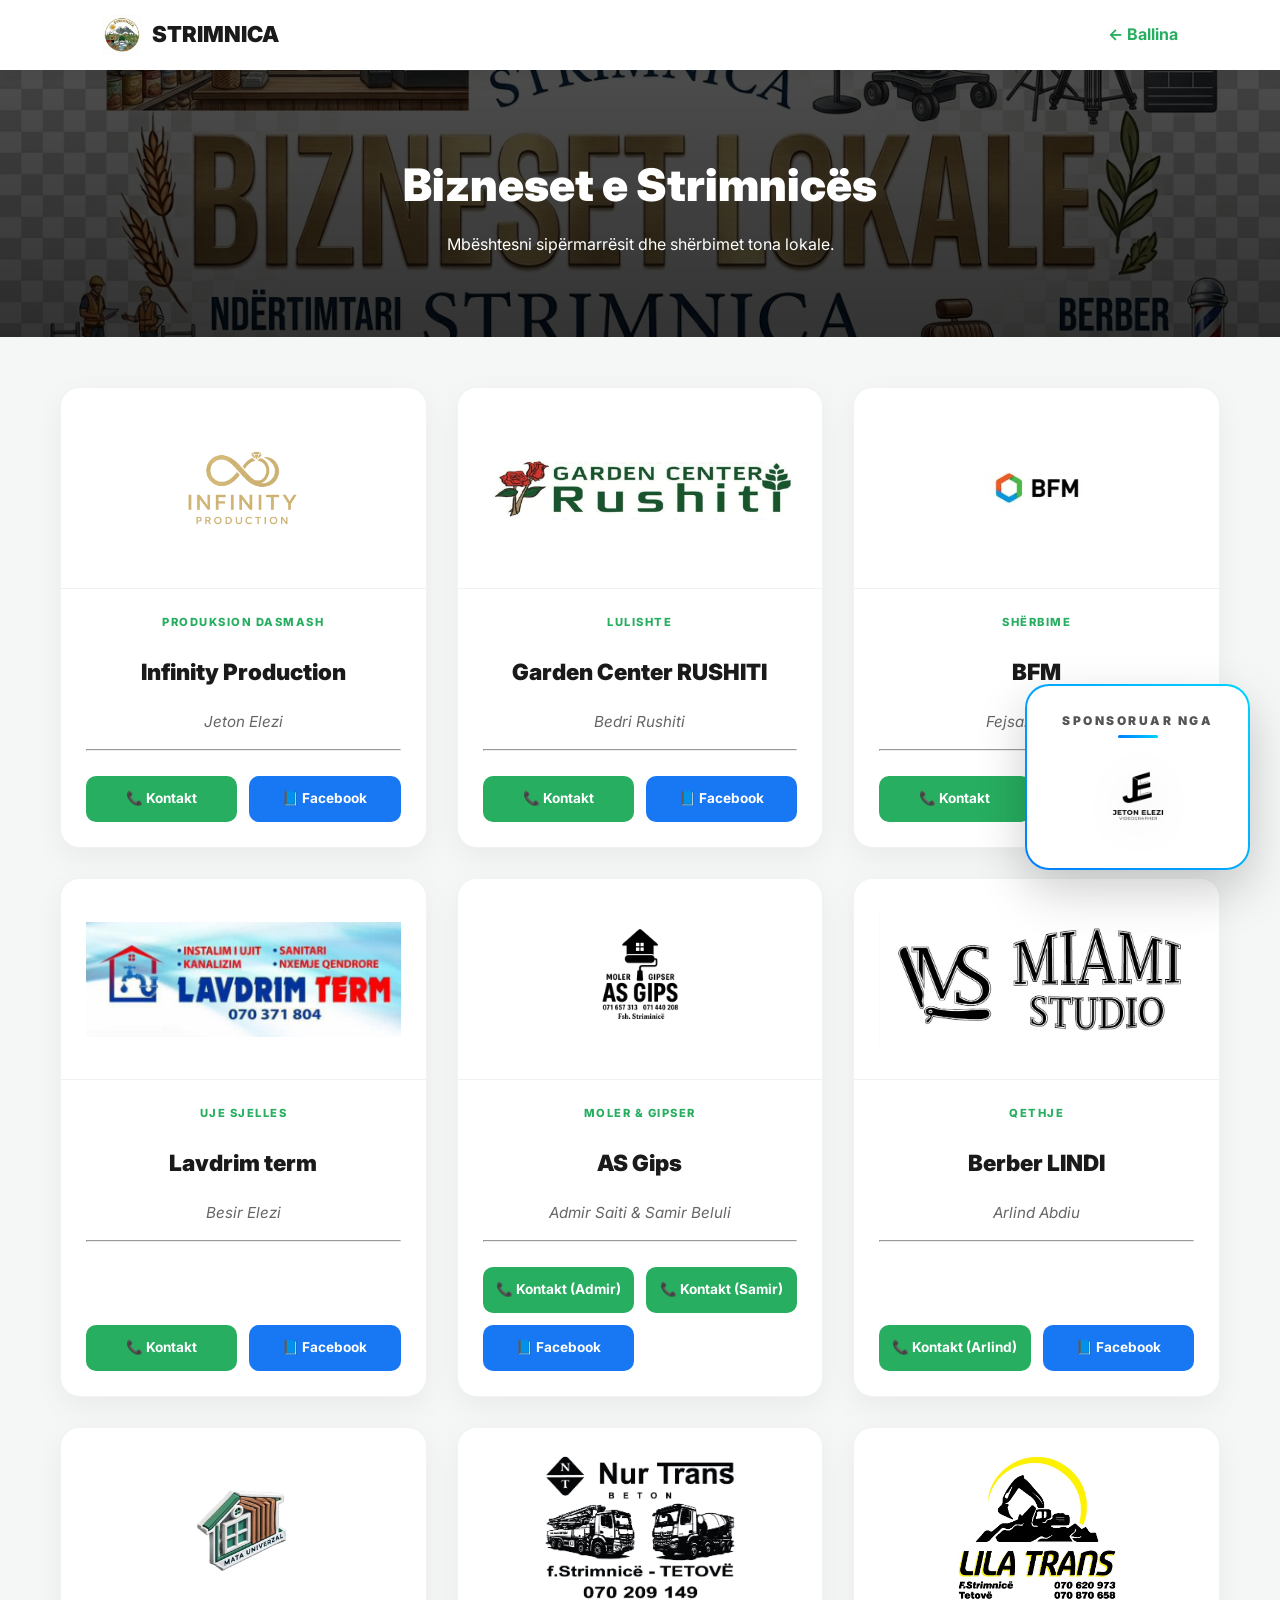
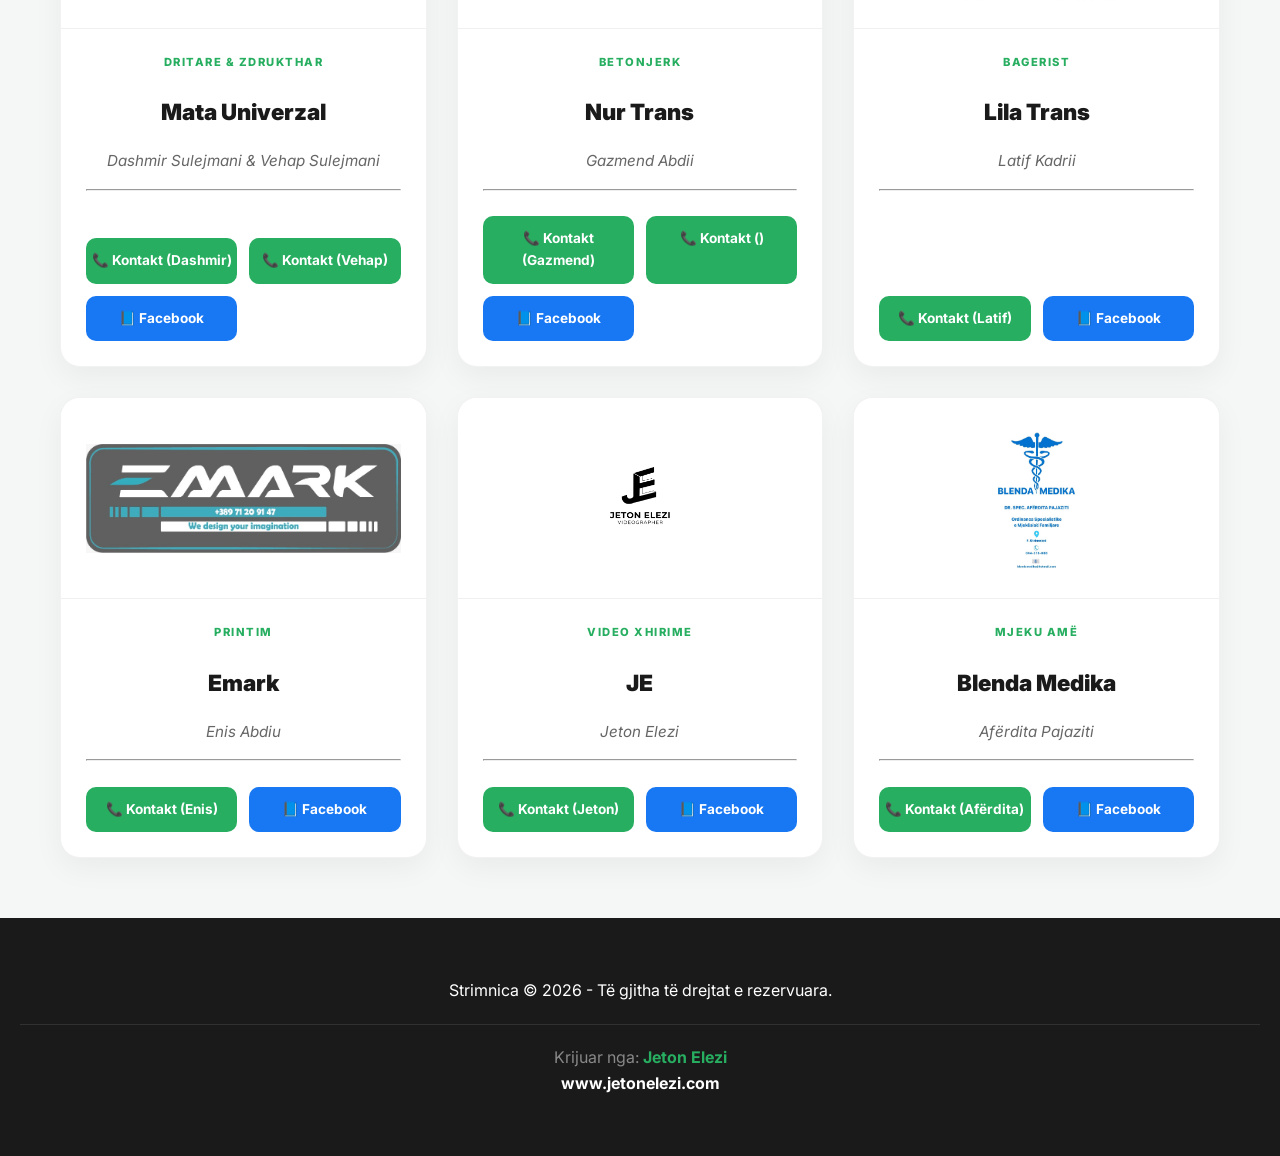
==== commit fe73a27b: "Update bizneset.html" ====
--- a/bizneset.html
+++ b/bizneset.html
@@ -346,7 +346,7 @@
                 <div class="biz-info">
                     <span class="biz-tag">Qethje</span>
                     <h2 class="biz-name">Berber LINDI</h2>
-                    <p class="biz-desc">Arlind Abdiu</p>
+                    <p class="biz-desc">Arlind Abdiu</p> 
                     <hr><br>
                     <div class="biz-actions">
                         <a href="tel:+38970806164" class="btn-action btn-call">📞 Kontakt (Arlind) </a>
@@ -436,11 +436,28 @@
                 <div class="biz-info">
                     <span class="biz-tag">Video Xhirime</span>
                     <h2 class="biz-name">JE</h2>
-                    <p class="biz-desc">Jeton Eleyi</p>
+                    <p class="biz-desc">Jeton Elezi</p>
                     <hr><br>
                     <div class="biz-actions">
                         <a href="tel:+38972722060" class="btn-action btn-call">📞 Kontakt (Jeton) </a>
                         <a href="https://www.facebook.com/jeton.elezi.583/" target="_blank" class="btn-action btn-fb">📘 Facebook</a>
+                    </div>
+                </div>
+            </div>
+
+
+            <div class="biz-card">
+                <div class="biz-logo-area">
+                    <img src="Logo\Blenda Medika.jpg" alt="Emark">
+                </div>
+                <div class="biz-info">
+                    <span class="biz-tag">Mjeku amë</span>
+                    <h2 class="biz-name">Blenda Medika</h2>
+                    <p class="biz-desc">Afërdita Pajaziti</p>
+                    <hr><br>
+                    <div class="biz-actions">
+                        <a href="tel: 044378088" class="btn-action btn-call">📞 Kontakt (Afërdita) </a>
+                        <a href="https://www.facebook.com/p/Blenda-Medika-61550990121089/" target="_blank" class="btn-action btn-fb">📘 Facebook</a>
                     </div>
                 </div>
             </div>
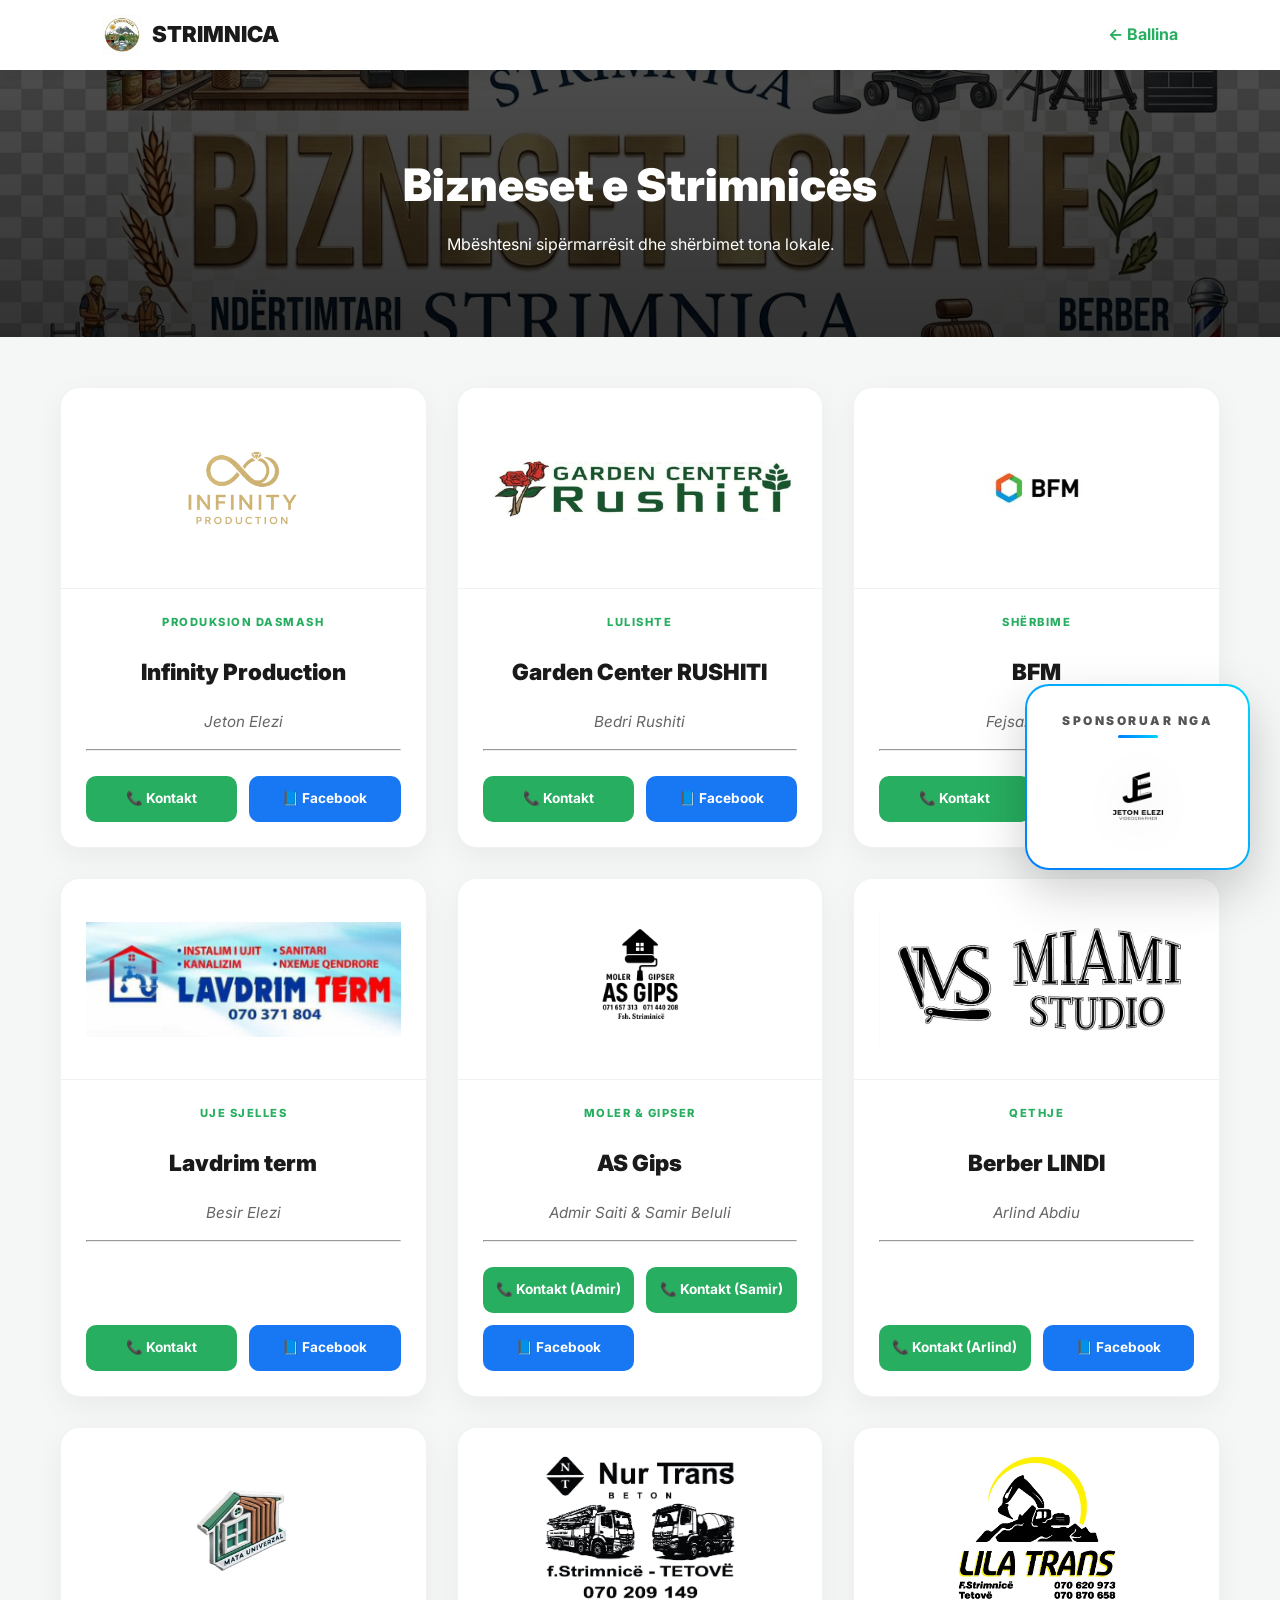
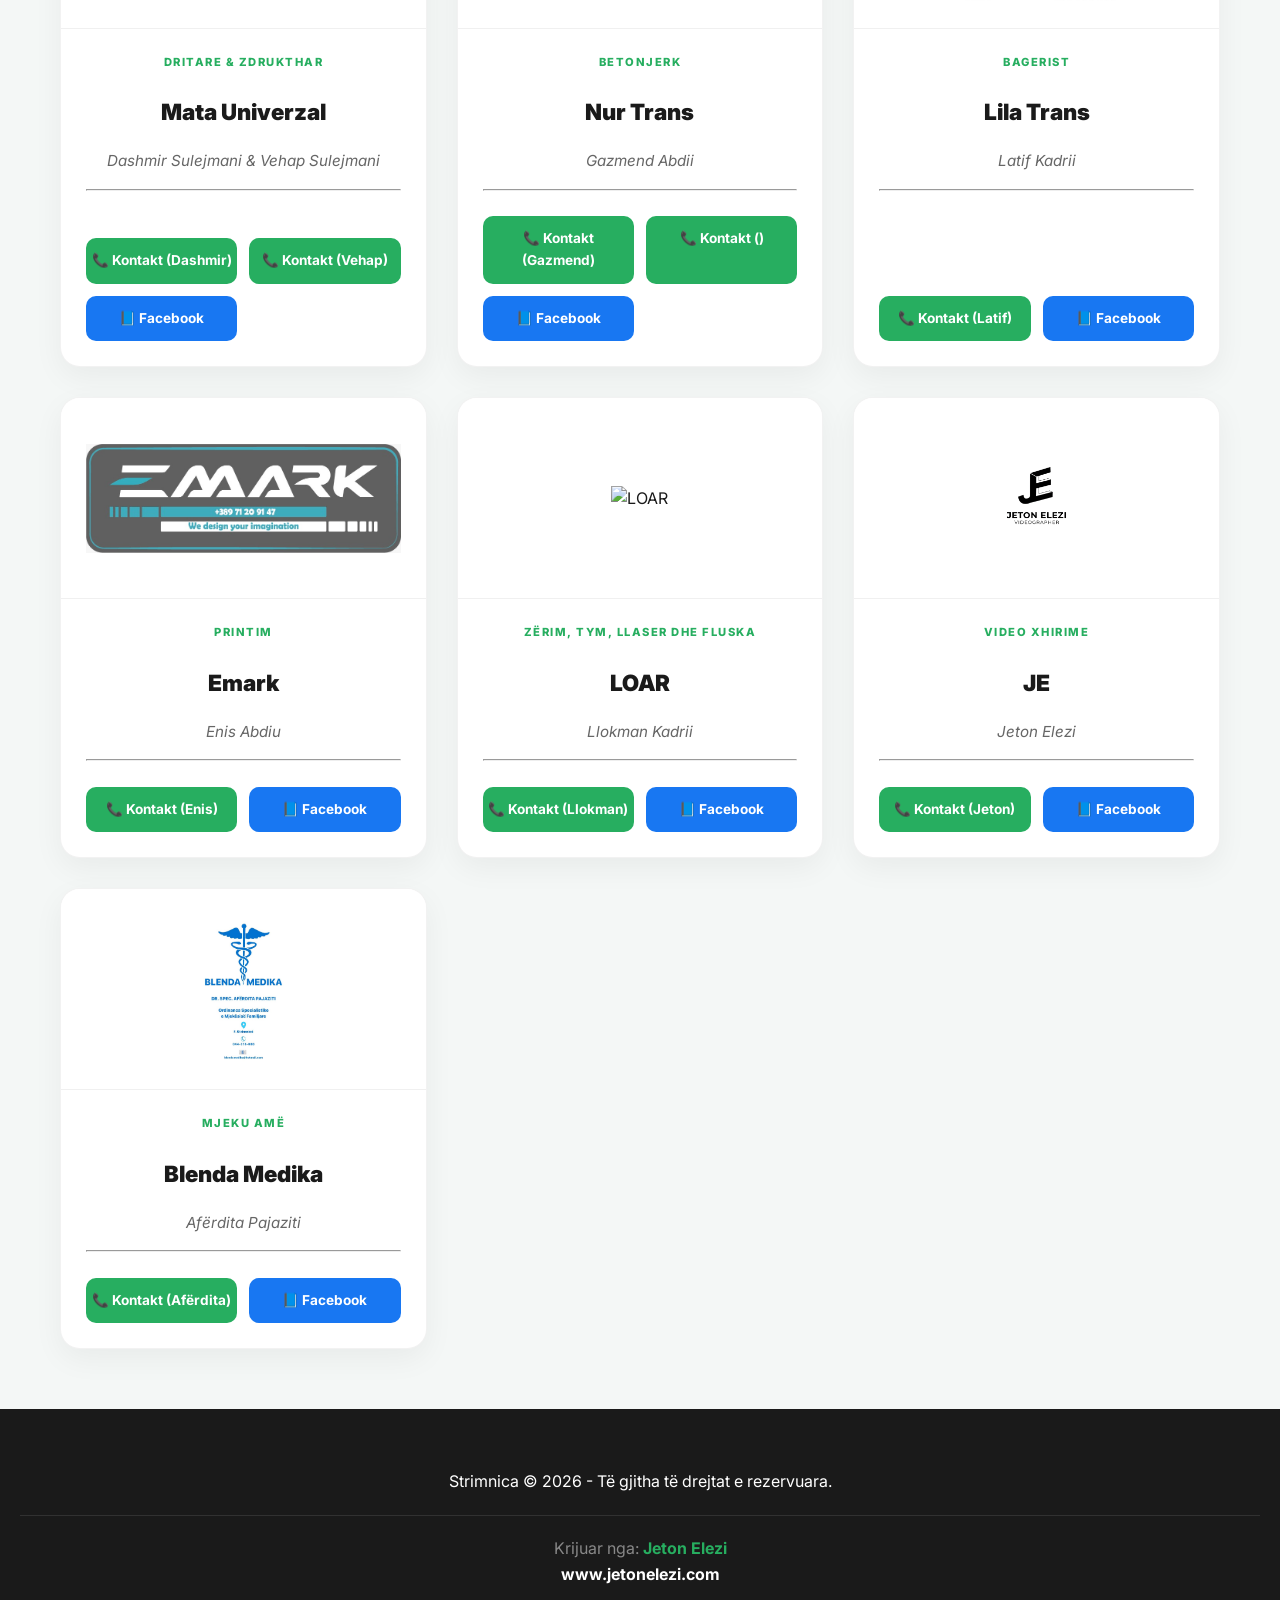
==== commit 974e077b: "Update bizneset.html" ====
--- a/bizneset.html
+++ b/bizneset.html
@@ -429,6 +429,24 @@
                 </div>
             </div>
 
+
+                <div class="biz-card">
+                <div class="biz-logo-area">
+                    <img src="Logo\Loar Logo.jpeg" alt="LOAR">
+                </div>
+                <div class="biz-info">
+                    <span class="biz-tag">Zërim, Tym, Llaser dhe Fluska</span>
+                    <h2 class="biz-name">LOAR</h2>
+                    <p class="biz-desc">Llokman Kadrii</p>
+                    <hr><br>
+                    <div class="biz-actions">
+                        <a href="tel:+38970945483" class="btn-action btn-call">📞 Kontakt (Llokman) </a>
+                        <a href="https://www.facebook.com/Loarevent" target="_blank" class="btn-action btn-fb">📘 Facebook</a>
+                    </div>
+                </div>
+            </div>
+
+
             <div class="biz-card">
                 <div class="biz-logo-area">
                     <img src="foto\VIDEO LOGO.png" alt="Emark">
